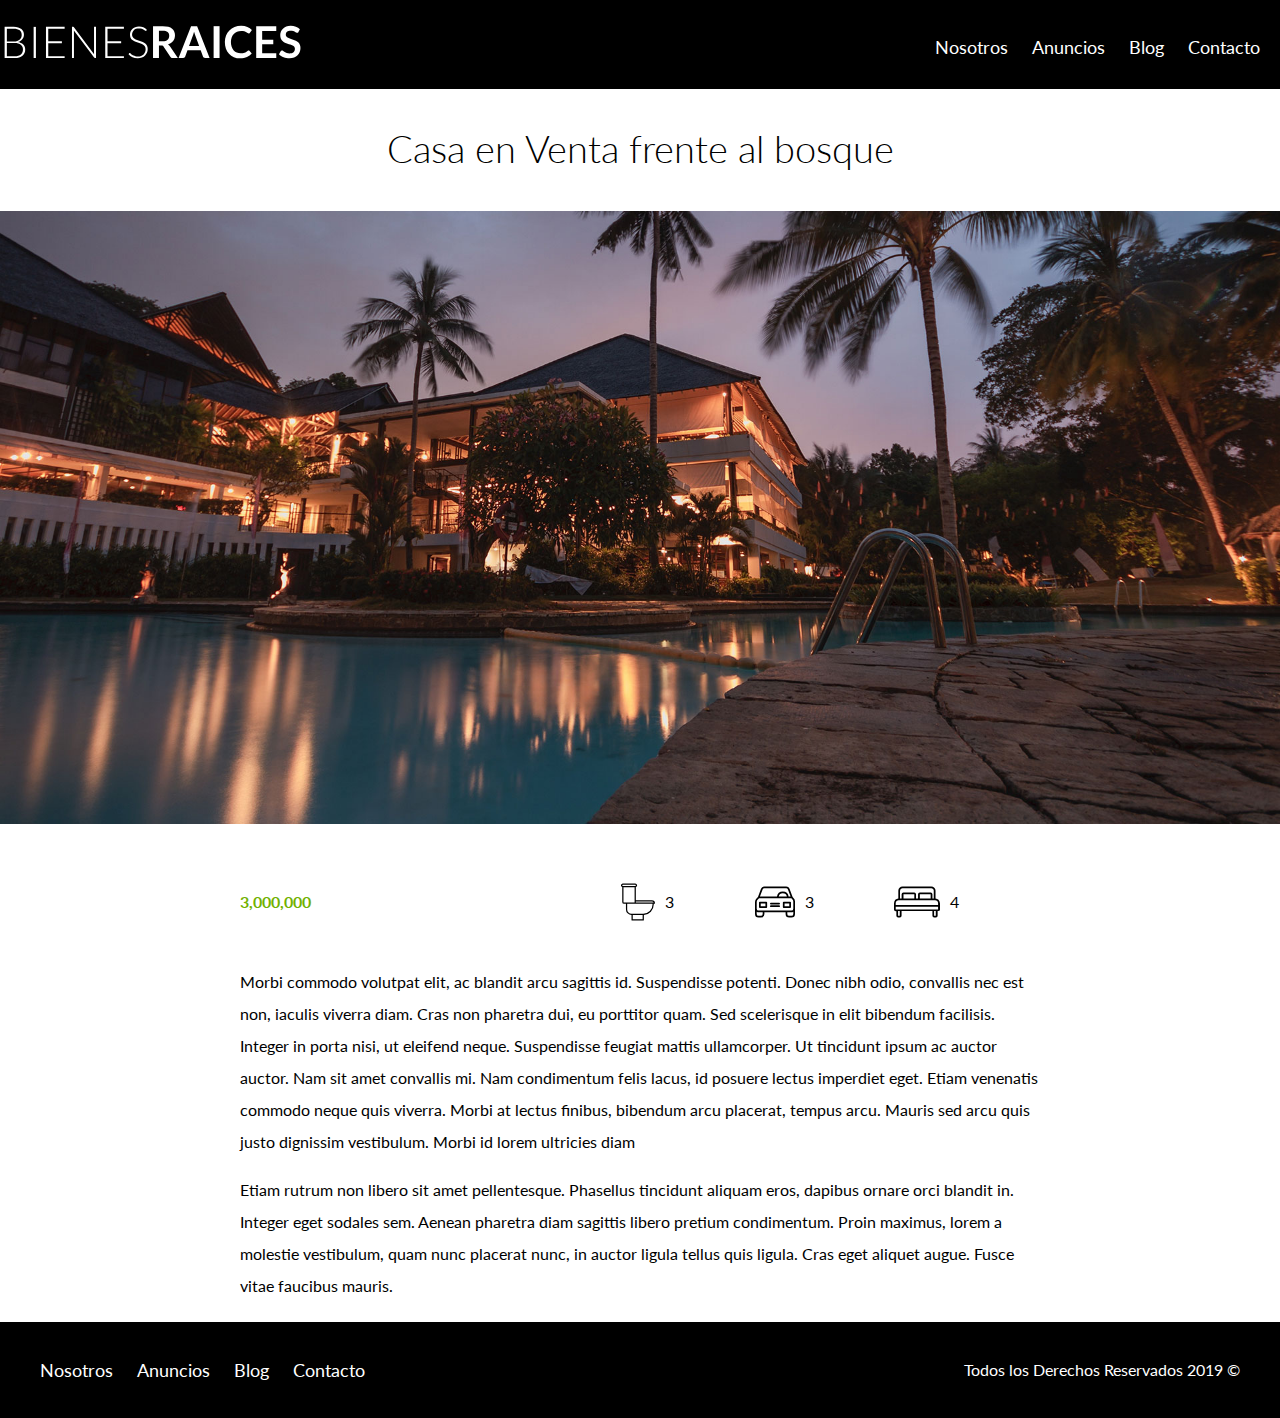
==== anuncio.html @ 8e53ac0a "barra superior fija" ====
<!DOCTYPE html>
<html lang="en">

<head>
    <meta charset="UTF-8">
    <meta name="viewport" content="width=device-width, initial-scale=1.0">
    <title>Bienes raices</title>
    <link href="https://fonts.googleapis.com/css?family=Lato:300,400,700,900&display=swap" rel="stylesheet">
    <link rel="stylesheet" href="css/normalize.css">
    <link rel="stylesheet" href="css/style.css">
</head>

<body>
    <header class="site-header">
        <div class="contenedor contenido-header">
            <div class="barra">
                <a href="index.html">
                    <img src="img/logo.svg" alt="logotipo de Bienes Raices" title="Pagina principal" />
                </a>

                <nav class="navegacion">
                    <a href="nosotros.html">Nosotros</a>
                    <a href="anuncios.html">Anuncios</a>
                    <a href="blog.html">Blog</a>
                    <a href="contacto.html">Contacto</a>
                </nav>
            </div>

        </div>
        <!--contenedor-->
    </header>

    <h1 class="fw-300 centrar-texto margen-barra-superior">Casa en Venta frente al bosque</h1>
    <img src="img/destacada.jpg" alt="Imagen Anuncio">

    <main class="contenedor seccion contenido-centrado">
        <div class="resumen-propiedad">
            <p class="precio">3,000,000</p>

            <ul class="iconos-carateristicas">
                <li>
                    <img src="img/icono_wc.svg" alt="Baños">
                    <p>3</p>

                </li>
                <li>
                    <img src="img/icono_estacionamiento.svg" alt="Estacionamientos">
                    <p>3</p>
                </li>
                <li>
                    <img src="img/icono_dormitorio.svg" alt="Dormitorios">
                    <p>4</p>
                </li>
            </ul>
        </div>
        <!--.resumen-propiedad-->

        <p>
            Morbi commodo volutpat elit, ac blandit arcu sagittis id. Suspendisse potenti. Donec nibh odio, convallis nec est non, iaculis viverra diam. Cras non pharetra dui, eu porttitor quam. Sed scelerisque in elit bibendum facilisis. Integer in porta nisi, ut
            eleifend neque. Suspendisse feugiat mattis ullamcorper. Ut tincidunt ipsum ac auctor auctor. Nam sit amet convallis mi. Nam condimentum felis lacus, id posuere lectus imperdiet eget. Etiam venenatis commodo neque quis viverra. Morbi at lectus
            finibus, bibendum arcu placerat, tempus arcu. Mauris sed arcu quis justo dignissim vestibulum. Morbi id lorem ultricies diam
        </p>

        <p>
            Etiam rutrum non libero sit amet pellentesque. Phasellus tincidunt aliquam eros, dapibus ornare orci blandit in. Integer eget sodales sem. Aenean pharetra diam sagittis libero pretium condimentum. Proin maximus, lorem a molestie vestibulum, quam nunc
            placerat nunc, in auctor ligula tellus quis ligula. Cras eget aliquet augue. Fusce vitae faucibus mauris.
        </p>
    </main>

    <footer class="site-footer seccion">
        <div class="contenedor contenedor-footer">
            <nav class="navegacion">
                <a href="nosotros.html">Nosotros</a>
                <a href="anuncios.html">Anuncios</a>
                <a href="blog.html">Blog</a>
                <a href="contacto.html">Contacto</a>
            </nav>

            <p class="copyright">Todos los Derechos Reservados 2019 &copy; </p>
        </div>
    </footer>

</body>

</html>
---- css/style.css ----
html {
    box-sizing: border-box;
    font-size: 62.5%;
    /*reser para REMS - 62.5% = 10px de 16px */
}

*,
*:before,
*:after {
    box-sizing: inherit;
}

body {
    font-family: 'Lato', sans-serif;
    font-size: 1.6rem;
    line-height: 2;
}


/*globales*/

img {
    max-width: 100%;
}

.contenedor {
    width: 95%;
    max-width: 120rem;
    /** = 1200px; **/
    margin: 0 auto;
}

h1 {
    font-size: 3.8rem;
}

h2 {
    font-size: 3.4rem;
}

h3 {
    font-size: 3rem;
}

h4 {
    font-size: 2.6rem;
}


/* Utilidades */

.seccion {
    margin-top: 2rem;
    margin-bottom: 2rem;
}

.fw-300 {
    font-weight: 300;
}

.centrar-texto {
    text-align: center;
}

.d-block {
    display: block!important;
}

.contenido-centrado {
    max-width: 800px;
}

.margen-barra-superior {
    margin-top: 7rem;
}


/*Botones*/

.boton {
    color: #ffffff;
    font-weight: 700;
    text-transform: uppercase;
    text-decoration: none;
    font-size: 1.8rem;
    padding: 1rem 3rem;
    margin-top: 3rem;
    display: inline-block;
    text-align: center;
    border: none;
}

.boton:hover {
    cursor: pointer;
}

.boton-amarillo {
    background-color: #E08709;
}

.boton-verde {
    background-color: #71B100;
}


/*Header*/

.site-header {
    background-color: #000000;
    padding: 1rem 0 3rem 0;
    display: flex;
}

.site-header.inicio {
    background-image: url(../img/header.jpg);
    background-position: center center;
    background-size: cover;
    height: 100vh;
    min-height: 60rem;
}

.contenido-header {
    height: 100%;
    display: flex;
    flex-direction: column;
    justify-content: space-between;
}

.contenido-header h1 {
    color: #ffffff;
    padding-bottom: 2rem;
    max-width: 60rem;
    line-height: 2;
}

.barra {
    display: flex;
    justify-content: space-between;
    align-items: center;
    padding: 1.5rem 0 1rem 0;
    left: 0;
    top: 0;
    position: fixed;
    width: 100%;
    background-color: #000000;
}

.barra-pagina-principal {
    display: flex;
    justify-content: space-between;
    align-items: center;
    padding-top: 2rem;
}


/*Navegacion*/

.navegacion a {
    color: white;
    text-decoration: none;
    font-size: 1.8rem;
    /* = 18px */
    margin-right: 2rem;
}

.navegacion a:hover {
    color: #71b100;
}


/* Iconos nosotros*/

.iconos-nosotros {
    display: flex;
    justify-content: space-between;
}

.icono {
    flex: 0 0 calc(33.3% - 1rem);
    text-align: center;
}

.icono h3 {
    text-transform: uppercase;
}


/*Anuncios*/

.contenedor-anuncios {
    display: flex;
    justify-content: space-between;
    flex-wrap: wrap;
}

.anuncio {
    flex: 0 0 calc(33.3% - 1rem);
    border: 1px solid #B5B5B5;
    background: #F5F5F5;
    margin-bottom: 2rem;
}

.contenido-auncio {
    padding: 2rem;
}

.contenido-auncio h3,
.contenido-auncio p {
    margin: 0;
}

.precio {
    color: #71B100;
    font-weight: 700;
}

.iconos-carateristicas {
    list-style: none;
    padding: 0;
    display: flex;
    -webkit-justify-content: space-between;
    justify-content: space-between;
    -webkit-justify-content: space-evenly;
    justify-content: space-evenly;
    max-width: 500px;
    flex: 1;
}

.iconos-carateristicas li {
    /*flex: 1;*/
    display: flex;
}

.iconos-carateristicas li img {
    margin-right: 1rem;
}

.ver-todas {
    display: flex;
    justify-content: flex-end;
}


/* Contacto Home*/

.imagen-contacto {
    background-image: url(../img/encuentra.jpg);
    background-position: center center;
    height: 40rem;
    display: flex;
    align-items: center;
}

.contenido-contacto {
    flex: 1;
    color: #ffffff;
}

.contenido-contacto p {
    font-size: 1.8rem;
}


/*Seccion inferior*/

.seccion-inferior {
    display: flex;
    justify-content: space-between;
}

.seccion-inferior .blog {
    flex-basis: 60%;
}

.seccion-inferior .testimoniales {
    flex-basis: calc(40% - 2rem);
}

.entrada-blog {
    display: flex;
    justify-content: space-between;
    margin-bottom: 2rem;
}

.entrada-blog:last-of-type {
    margin-bottom: 0;
}

.entrada-blog .imagen {
    flex-basis: 40%
}

.entrada-blog .texto-entrada {
    flex-basis: calc(60% - 3rem);
}

.texto-entrada a {
    color: #000000;
    text-decoration: none;
}

.texto-entrada h4 {
    margin: 0;
    line-height: 1.2;
}

.texto-entrada h4::after {
    content: "";
    display: block;
    width: 15rem;
    height: .5rem;
    background-color: #71B100;
    margin-top: 1rem;
}

.texto-entrada span {
    color: #E08709;
}


/*Testimoniales*/

.testimonial {
    background-color: #71B100;
    font-size: 2.4rem;
    padding: 2rem;
    color: #ffffff;
    border-radius: 2rem;
}

.testimonial p {
    text-align: right;
}

.testimonial blockquote::before {
    content: "";
    background-image: url(../img/comilla.svg);
    width: 4rem;
    height: 4rem;
    position: absolute;
    left: -2rem;
}

.testimonial blockquote {
    position: relative;
    padding-left: 5rem;
    font-weight: 300;
}


/*Foother*/

.site-footer {
    background-color: #000000;
    margin: 0;
}

.contenedor-footer {
    padding: 3rem 0;
    display: flex;
    justify-content: space-between;
    align-items: center;
    color: #ffffff;
}

.copyright {
    margin: 0;
}


/*INTERNAS*/


/*Nosotros*/

.contenido-nosotros {
    display: grid;
    grid-template-columns: repeat(2, 1fr);
    grid-column-gap: 2rem;
}

.texto-nosotros blockquote {
    font-weight: 900;
    font-size: 2rem;
    margin: 0;
    padding: 1rem 0 3rem 0;
}


/**Anuncio**/

.resumen-propiedad {
    display: flex;
    justify-content: space-between;
    align-items: center;
}


/**Contacto**/

.contacto p {
    font-size: 1.4rem;
    color: #4f4f4f;
    margin: 2rem 0 0 0;
}

legend {
    font-size: 2rem;
    color: #4f4f4f;
}

label {
    font-weight: 700;
    text-transform: uppercase;
    display: block;
}

input:not([type="submit"]),
textarea,
select {
    padding: 1rem;
    display: block;
    width: 100%;
    background-color: #e1e1e1;
    margin-bottom: 2rem;
    border: none;
    border-radius: 1rem;
}

input[type="radio"] {
    width: auto;
    margin: 0 2rem;
}

select {
    -webkit-appearance: none;
    appearance: none;
}

textarea {
    height: 20rem;
}

.forma-contacto {
    max-width: 30rem;
    display: flex;
    align-items: center;
}
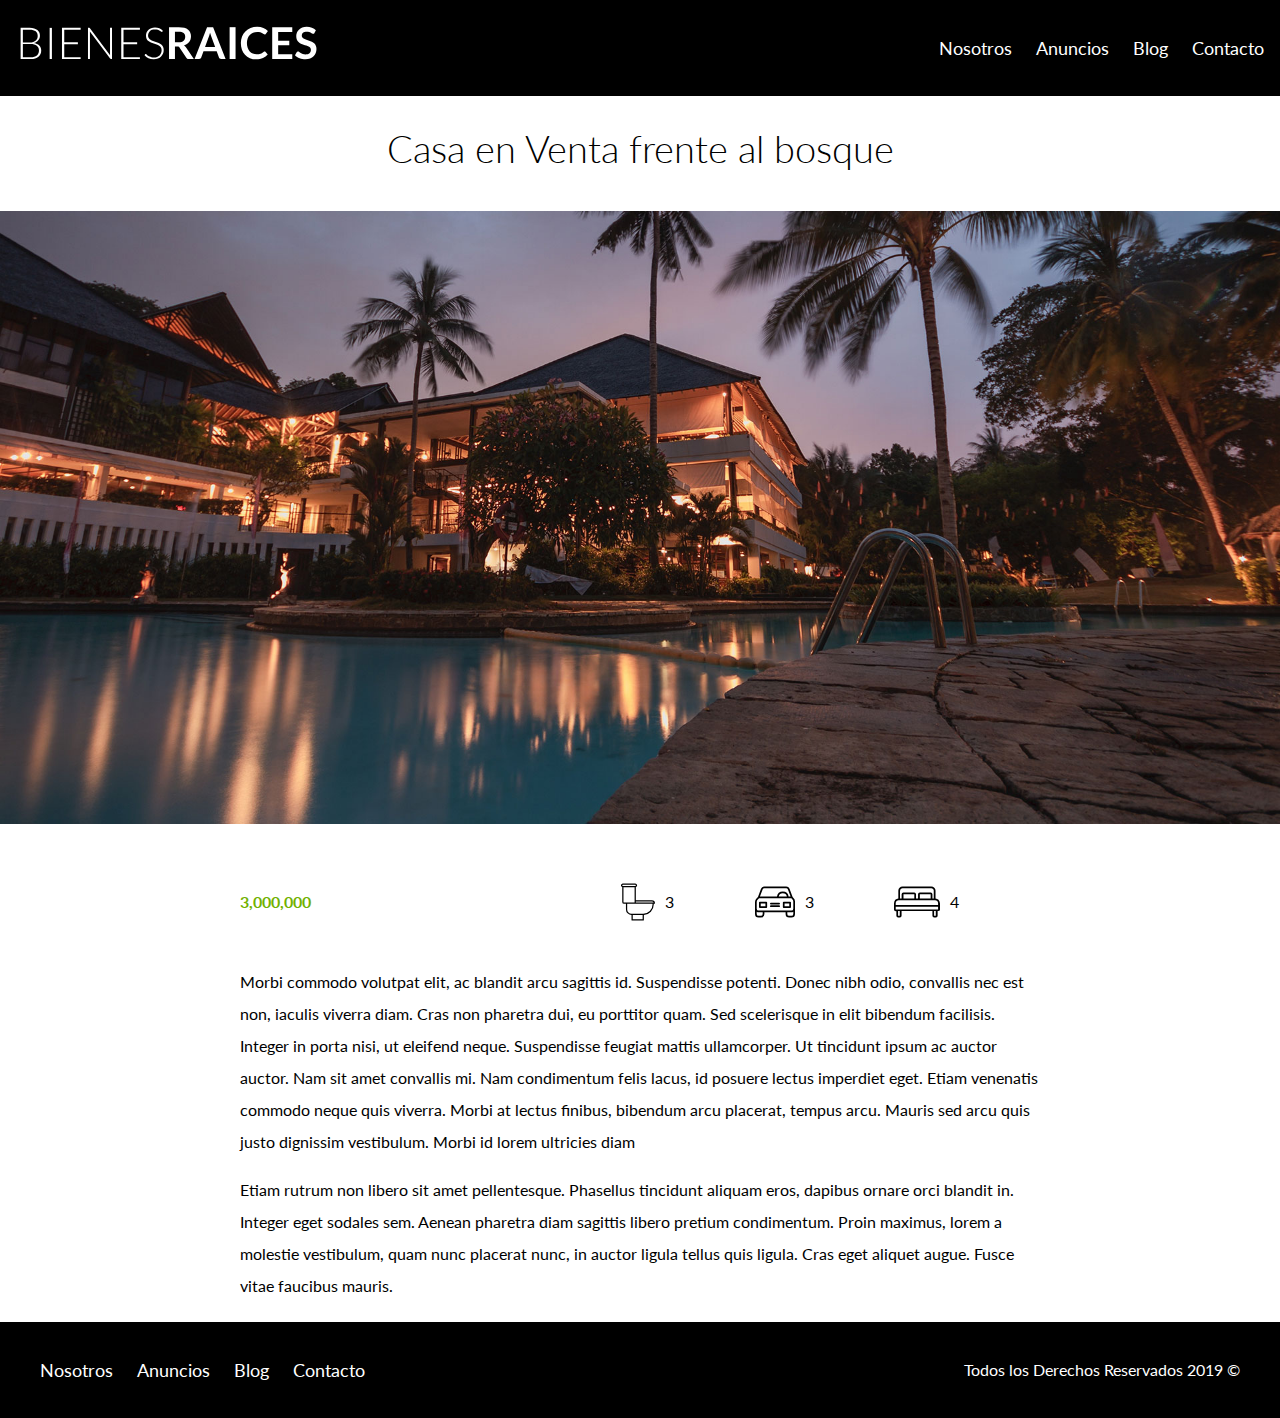
==== commit f518399d: "Movil menu" ====
--- a/anuncio.html
+++ b/anuncio.html
@@ -18,7 +18,13 @@
                     <img src="img/logo.svg" alt="logotipo de Bienes Raices" title="Pagina principal" />
                 </a>
 
-                <nav class="navegacion">
+                <div class="mobile-menu">
+                    <a href="#navegacion">
+                        <img src="img/barras.svg" alt="Icono Menu">
+                    </a>
+                </div>
+
+                <nav id="navegacion" class="navegacion">
                     <a href="nosotros.html">Nosotros</a>
                     <a href="anuncios.html">Anuncios</a>
                     <a href="blog.html">Blog</a>
--- a/css/style.css
+++ b/css/style.css
@@ -71,7 +71,13 @@
 }
 
 .margen-barra-superior {
-    margin-top: 7rem;
+    margin-top: 0;
+}
+
+@media (min-width: 768px) {
+    .margen-barra-superior {
+        margin-top: 7rem;
+    }
 }
 
 
@@ -88,6 +94,14 @@
     display: inline-block;
     text-align: center;
     border: none;
+    display: block;
+    flex: 0 0 100%;
+}
+@media (min-width: 768px) {
+    .boton {
+        display: inline-block;
+        flex: 0 0 auto;
+    }
 }
 
 .boton:hover {
@@ -124,6 +138,12 @@
     display: flex;
     flex-direction: column;
     justify-content: space-between;
+    text-align: center;
+}
+@media (min-width: 768px) {
+    .contenido-header {
+        text-align: left;
+    }
 }
 
 .contenido-header h1 {
@@ -132,52 +152,86 @@
     max-width: 60rem;
     line-height: 2;
 }
-
-.barra {
+.barra-site-principal,
+.barra{
+    padding-top: 3rem;
+    align-items: center;
+}  
+@media (min-width: 768px) {
+    .barra-side-principal,
+    .barra{
     display: flex;
     justify-content: space-between;
-    align-items: center;
-    padding: 1.5rem 0 1rem 0;
-    left: 0;
-    top: 0;
-    position: fixed;
-    width: 100%;
-    background-color: #000000;
-}
-
-.barra-pagina-principal {
-    display: flex;
-    justify-content: space-between;
-    align-items: center;
-    padding-top: 2rem;
-}
-
+    }
+}
 
 /*Navegacion*/
 
 .navegacion a {
     color: white;
     text-decoration: none;
-    font-size: 1.8rem;
+    font-size: 2.2rem; 
     /* = 18px */
-    margin-right: 2rem;
+    display: block;
+
+}
+
+@media (min-width: 768px) {
+    .navegacion a {
+        display: inline-block;
+        margin-right: 2rem;
+        font-size: 1.8rem;
+    }
+
+    .navegacion a:last-of-type {
+        margin: 0;
+    }
 }
 
 .navegacion a:hover {
-    color: #71b100;
+    color: #71B100;
+}
+
+/**Mobile Menu**/
+.mobile-menu img {
+    width: 5rem;
+}
+@media (min-width: 768px) {
+    .mobile-menu img {
+        display: none;
+    }
+}
+
+.navegacion:target {
+    display: block;
+}
+
+.navegacion {
+    display: none;
+}
+@media (min-width: 768px) {
+    .navegacion {
+        display: block;
+    }
 }
 
 
 /* Iconos nosotros*/
 
-.iconos-nosotros {
-    display: flex;
-    justify-content: space-between;
+@media (min-width: 768px) {
+    .iconos-nosotros {
+        display: flex;
+        justify-content: space-between;
+    }
 }
 
 .icono {
-    flex: 0 0 calc(33.3% - 1rem);
     text-align: center;
+}
+@media (min-width: 768px) {
+    .icono {
+        flex: 0 0 calc(33.3% - 1rem);
+    }
 }
 
 .icono h3 {
@@ -186,18 +240,24 @@
 
 
 /*Anuncios*/
-
-.contenedor-anuncios {
-    display: flex;
-    justify-content: space-between;
-    flex-wrap: wrap;
-}
+@media (min-width: 768px) {
+    .contenedor-anuncios {
+        display: flex;
+        justify-content: space-between;
+        flex-wrap: wrap;
+    }
+}
+
 
 .anuncio {
-    flex: 0 0 calc(33.3% - 1rem);
     border: 1px solid #B5B5B5;
     background: #F5F5F5;
     margin-bottom: 2rem;
+}
+@media (min-width: 768px) {
+    .anuncio {
+        flex: 0 0 calc(33.3% - 1rem);
+    }
 }
 
 .contenido-auncio {
@@ -252,7 +312,7 @@
 }
 
 .contenido-contacto {
-    flex: 1;
+    flex: 0 0 95%;
     color: #ffffff;
 }
 
@@ -262,36 +322,43 @@
 
 
 /*Seccion inferior*/
-
-.seccion-inferior {
-    display: flex;
-    justify-content: space-between;
-}
-
-.seccion-inferior .blog {
-    flex-basis: 60%;
-}
-
-.seccion-inferior .testimoniales {
-    flex-basis: calc(40% - 2rem);
+@media (min-width: 768px) {
+    .seccion-inferior {
+        display: flex;
+        justify-content: space-between;
+    }
+    
+    .seccion-inferior .blog {
+        flex-basis: 60%;
+    }
+    
+    .seccion-inferior .testimoniales {
+        flex-basis: calc(40% - 2rem);
+    }
 }
 
 .entrada-blog {
-    display: flex;
-    justify-content: space-between;
     margin-bottom: 2rem;
+}
+@media (min-width: 768px) {
+    .entrada-blog {
+        display: flex;
+        justify-content: space-between;
+    }
 }
 
 .entrada-blog:last-of-type {
     margin-bottom: 0;
 }
 
-.entrada-blog .imagen {
-    flex-basis: 40%
-}
-
-.entrada-blog .texto-entrada {
-    flex-basis: calc(60% - 3rem);
+@media (min-width: 768px) {
+    .entrada-blog .imagen {
+        flex-basis: 40%
+    }
+    
+    .entrada-blog .texto-entrada {
+        flex-basis: calc(60% - 3rem);
+    }
 }
 
 .texto-entrada a {
@@ -357,10 +424,24 @@
 
 .contenedor-footer {
     padding: 3rem 0;
-    display: flex;
-    justify-content: space-between;
     align-items: center;
     color: #ffffff;
+    text-align: center;
+}
+@media (min-width: 768px) {
+    .contenedor-footer {
+        display: flex;
+        justify-content: space-between;
+    }
+}
+
+.site-footer nav {
+    display: none;
+}
+@media (min-width: 768px) {
+    .site-footer nav {
+        display: block;
+    }
 }
 
 .copyright {
@@ -373,11 +454,26 @@
 
 /*Nosotros*/
 
-.contenido-nosotros {
-    display: grid;
-    grid-template-columns: repeat(2, 1fr);
-    grid-column-gap: 2rem;
-}
+@media (min-width: 768px) {
+    .barra {
+        width: 100%;
+        padding: 1.6rem;
+        align-items: center;
+        background-color: #000000;
+        position: fixed;
+        left: 0;
+        top: 0;
+    }
+}
+
+@media (min-width: 768px) {
+    .contenido-nosotros {
+        display: grid;
+        grid-template-columns: repeat(2, 1fr);
+        grid-column-gap: 2rem;
+    }
+}
+
 
 .texto-nosotros blockquote {
     font-weight: 900;
